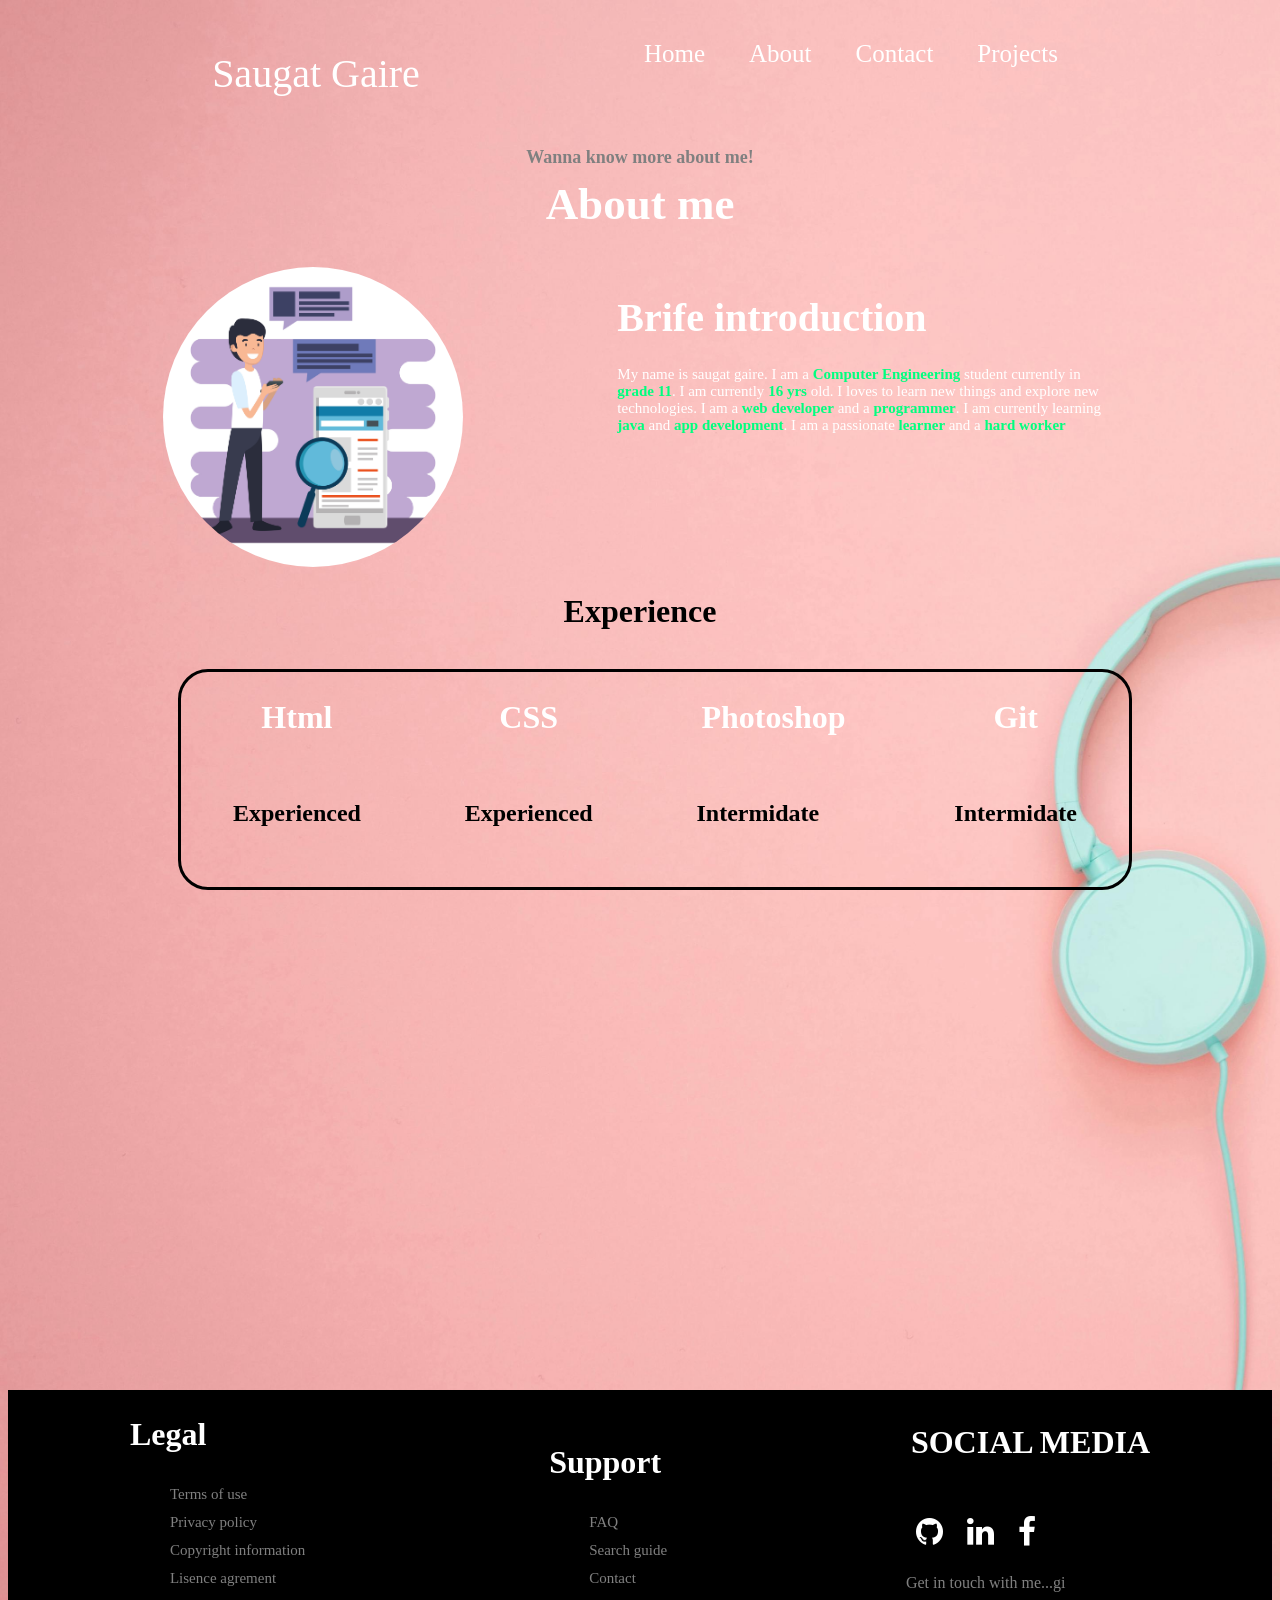
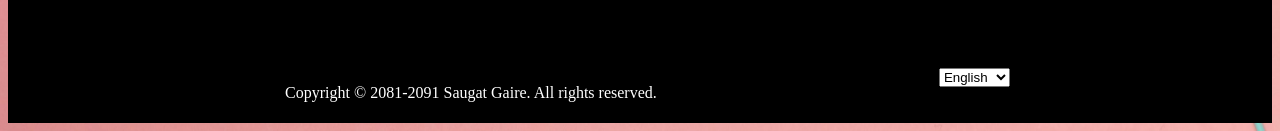
==== portfolio/markup/about.html @ c960ef88 "Add files via upload" ====
<!DOCTYPE html>
<html lang="en">
<head>
    <meta charset="UTF-8">
    <meta name="viewport" content="width=device-width, initial-scale=1.0">
    <link rel="stylesheet" href="../styles/about.css">
    <link rel="stylesheet" href="https://cdnjs.cloudflare.com/ajax/libs/font-awesome/4.7.0/css/font-awesome.min.css">
    <title>about</title>
</head>
<body>
    <div class="top">
        
        <nav>
            <div class="name">
                <p>Saugat Gaire</p>
            </div>
            <div class="links">
            <a href="../markup/homepage.html">Home</a>
            <a href="../markup/about.html">About</a>
           <a href="#">Contact</a>
            <a href="#">Projects</a>
            </div>
        </nav>
    </div>


    <div class="title">
        <h1>Wanna know more about me!</h1>
        <br>
        <h2>About me</h2>
    </div>

<div class="center">
<div class="image">
    <img src="../images/about.jpg" alt="">
</div>
<div class="content">
    <h1>Brife introduction</h1>
    <br>
    <p>My name is saugat gaire. I am a <span>Computer Engineering</span> student currently in <span>grade 11</span>. I am currently <span>16 yrs</span> old.
        I loves to learn new things and explore new technologies. I am a <span>web developer</span>
        and a <span>programmer</span>. I am currently learning <span>java</span>
        and <span>app development</span>. 
I am a passionate<span> learner </span>and a <span>hard worker</span>


    </p>

</div>
</div>

<div class="exp">
    <h1>Experience</h1>
    <br>
    <div class="item">
        <div class="html box">
            <h1>Html</h1>
            <br>
            <h2>Experienced</h2>
        </div>
        <div class="css box">
            <h1>CSS</h1>
            <br>
        <h2>Experienced</h2>
        </div>
        <div class="ps box">
            <h1>Photoshop</h1>
            <br>
            <h2>Intermidate</h2>
        </div>
        <div class="git box">
            <h1>Git</h1>
            <br>
            <h2>Intermidate</h2>
        </div>
    </div>
</div>


    <div class="bottom">
        <div class="legal box">
            <h1>Legal</h1>
            <ul>
                <li><a href="#">Terms of use</a></li>
                <li><a href="#">Privacy policy</a></li>
                <li><a href="#">Copyright information</a></li>
                <li><a href="#">Lisence agrement</a></li>
            </ul>
        </div>
        <div class="support box">
            <h1>Support</h1>
            <ul>
                <li><a href="#">FAQ</a></li>
                <li><a href="#">Search guide</a></li>
                <li><a href="#">Contact</a></li>
            </ul>
        </div>
        
        <div class="social box">
            <h1>SOCIAL MEDIA</h1>
            <br>
            <a href="https://github.com/Saugat-69"><i class="fa fa-github fa-2x" aria-hidden="true"></i></a>
            <i class="fa fa-linkedin fa-2x" aria-hidden="true"></i>
            <a href="https://www.facebook.com/profile.php?id=100068671606053"><i class="fa fa-facebook fa-2x" aria-hidden="true"></i></a>
            <p>Get in touch with me...gi</p>
        </div>
    
    </div>
    
    <footer>
    
        <p>Copyright &copy; 2081-2091 Saugat Gaire. All rights reserved.</p>
        <div class="language">
            <select name="lang" id="lang">
            <option value="eng">English</option>
            <option value="nep">Nepali</option>
            <option value="chin">Chinese</option>
            <option value="spain">Spanish</option>
        </select>
    </div>
        
    </footer>
</body>
</html>
---- portfolio/styles/about.css ----
body{
    background-image: url(../images/bg.jpg);
    background-size: cover;
}
.top p{
    padding: 12px ,12px ,12px ,12px;
    margin: 10px 10px;
    color: white;
    font-size: 40px;
    font-family: monospace;
    text-align: center;
}
.top nav{
    background-color: transparent;
    display: flex;
    justify-content: space-evenly;
    padding: auto;
    margin: auto;
    margin-top: 40px;
}
.name p{
    color: white;
    font-family: cursive;
    font-size: 40px;
    transition: all 0.4s ease-in;
}
.name p:hover{
    font-size: 42px;
    translate: 0 20px;
}
.top nav .links a{
    padding: 20px 20px 20px 20px;
    margin: auto;
    font-style: normal;
    font-family: cursive;
    color: rgb(255, 255, 255);
    font-size: 25px;
    text-decoration: none;
    border-bottom: 1px solid transparent;
    transition: all 0.5s ease-in-out;
}
.top nav .links a:hover{
    color: gray;
    border-bottom: 1px solid black;
    transition: all 0.5s ease-in-out;
    font-size: 27px;
}


.title{
    
}
.title h1{
    margin-top: 40px;
    color: gray;
    font-size: 18px;
    font-family: cursive;
    text-align: center;
}
.title h2{
    margin-top: -20px;
    color: white;
    font-size: 45px;
    font-family: cursive;
    text-align: center;
}
.center{
    display: flex;
    justify-content: space-evenly;
}
.center img{
    border-radius: 50%;
    width: 300px;
    height: 300px;
}
.center .content h1{
    color: white;
    font-size: 40px;
    font-family: cursive;
}
.content p{
    margin-top: -20px;
    color: white;
    font-size: 15px;
    font-family: cursive;
    max-width: 500px;
}
.content p span{
    color: springgreen;
    font-weight: bold;
}

.exp h1{
    text-align: center;
}
.exp .item{
    margin-left: 170px;
    padding: -10px;
    display: flex;
    justify-content: space-evenly;
    border: 3px solid black;
    border-radius: 30px;
    max-width: 75%;
}


.bottom{
    background-color: black;
    display: flex;
    padding: auto;
    margin: auto;
    margin-top: 500px;
    width: 100%;
    justify-content: center;
    bottom: 0;
}
.box{
    padding: auto;
    margin: auto;
    margin-bottom: 40px;
}
.box h1{
    font-size: 25   px;
color: white;
padding: 5px;
}
.box ul li{
    padding: 5px;
    list-style: none;
}
.box p{
    color: gray;
}
.box ul li a{
    padding: auto;
    text-decoration: none;
    color: gray;
    font-size: 15px;
}
.box ul li a:hover{
    color: white;
    font-size: 18px;
}

footer{
    display: flex;
    justify-content: space-evenly;
    background-color: black;
    width: 100%;
}
footer p{
    padding: 20px 5px 5px 20px;
    color: white;
    font-size: medium;
    font-family:'Times New Roman', Times, serif;
}
footer .language{
    padding: 20px 5px 5px 20px;
    color: black;
    font-size: medium;
    font-family:'Times New Roman', Times, serif;
    stroke: gray;
    stroke-width: 10px;
}
.box i{
    color: white;
    padding: 10px;
}
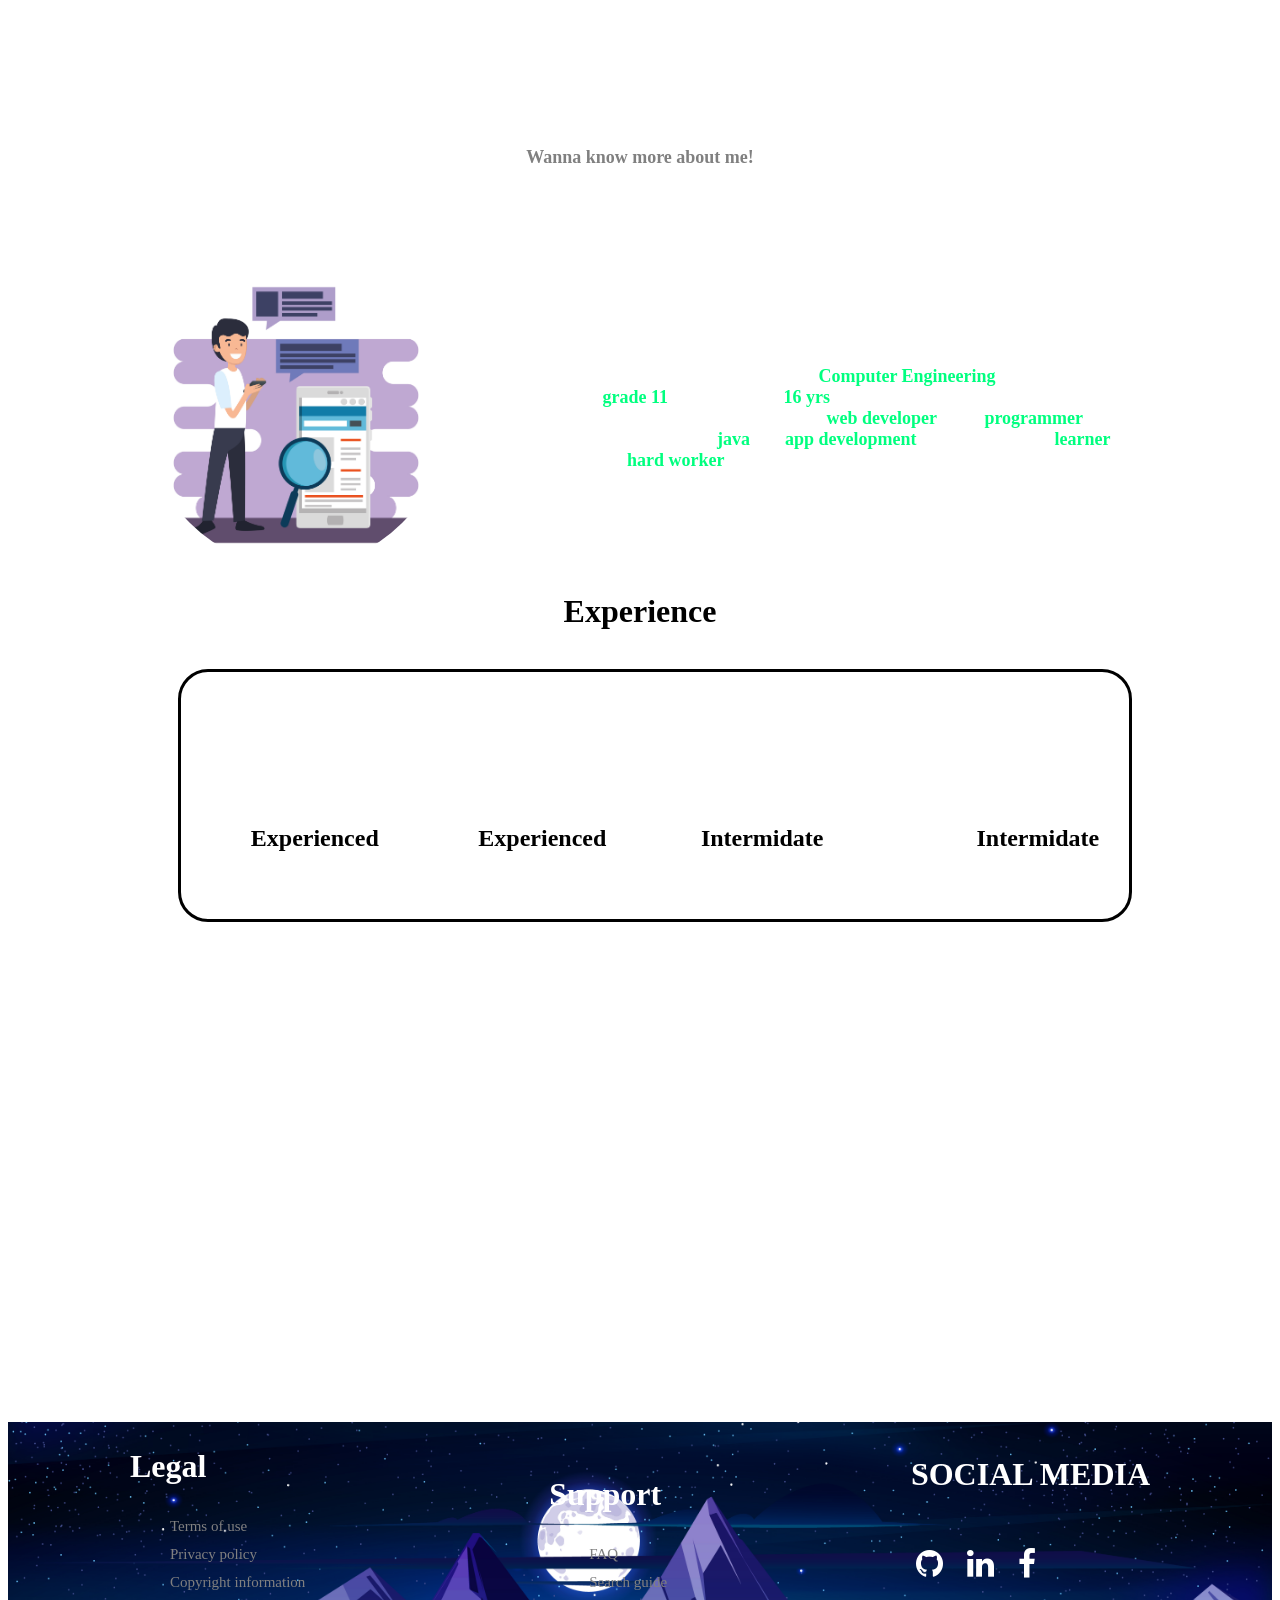
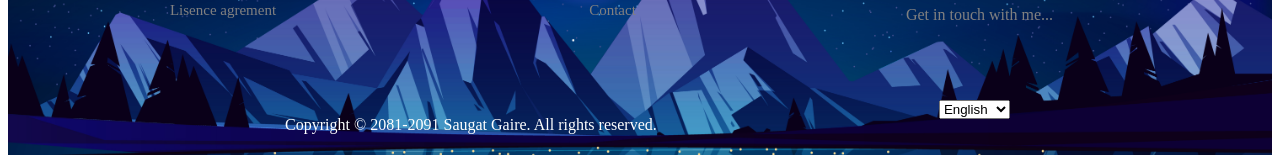
==== commit b5821101: "changes" ====
--- a/portfolio/markup/about.html
+++ b/portfolio/markup/about.html
@@ -54,30 +54,31 @@
     <br>
     <div class="item">
         <div class="html box">
-            <h1>Html</h1>
+            <h1><i class="fa fa-html5" aria-hidden="true"></i> Html</h1>
             <br>
-            <h2>Experienced</h2>
+            <h2><i class="fa fa-angle-double-right" aria-hidden="true"></i> Experienced</h2>
         </div>
         <div class="css box">
-            <h1>CSS</h1>
+            <h1><i class="fa fa-css3" aria-hidden="true"></i> CSS</h1>
             <br>
-        <h2>Experienced</h2>
+        <h2><i class="fa fa-angle-double-right" aria-hidden="true"></i> Experienced</h2>
         </div>
         <div class="ps box">
-            <h1>Photoshop</h1>
+            <h1><i class="fa fa-camera" aria-hidden="true"></i> Photoshop</h1>
             <br>
-            <h2>Intermidate</h2>
+            <h2><i class="fa fa-angle-right" aria-hidden="true"></i> Intermidate</h2>
         </div>
         <div class="git box">
-            <h1>Git</h1>
+            <h1><i class="fa fa-github" aria-hidden="true"></i> Git</h1>
             <br>
-            <h2>Intermidate</h2>
+            <h2><i class="fa fa-angle-right" aria-hidden="true"></i> Intermidate</h2>
         </div>
     </div>
 </div>
 
-
+<div class="botcont">
     <div class="bottom">
+        
         <div class="legal box">
             <h1>Legal</h1>
             <ul>
@@ -102,23 +103,25 @@
             <a href="https://github.com/Saugat-69"><i class="fa fa-github fa-2x" aria-hidden="true"></i></a>
             <i class="fa fa-linkedin fa-2x" aria-hidden="true"></i>
             <a href="https://www.facebook.com/profile.php?id=100068671606053"><i class="fa fa-facebook fa-2x" aria-hidden="true"></i></a>
-            <p>Get in touch with me...gi</p>
+            <p>Get in touch with me...</p>
         </div>
+        </div>
+        <footer>
+    
+            <p>Copyright &copy; 2081-2091 Saugat Gaire. All rights reserved.</p>
+            <div class="language">
+                <select name="lang" id="lang">
+                <option value="eng">English</option>
+                <option value="nep">Nepali</option>
+                <option value="chin">Chinese</option>
+                <option value="spain">Spanish</option>
+            </select>
+        </div>
+            
+        </footer>
     
     </div>
     
-    <footer>
     
-        <p>Copyright &copy; 2081-2091 Saugat Gaire. All rights reserved.</p>
-        <div class="language">
-            <select name="lang" id="lang">
-            <option value="eng">English</option>
-            <option value="nep">Nepali</option>
-            <option value="chin">Chinese</option>
-            <option value="spain">Spanish</option>
-        </select>
-    </div>
-        
-    </footer>
 </body>
 </html>
--- a/portfolio/styles/about.css
+++ b/portfolio/styles/about.css
@@ -1,5 +1,5 @@
 body{
-    background-image: url(../images/bg.jpg);
+    background-image: url(../images/bg7.jpg);
     background-size: cover;
 }
 .top p{
@@ -47,9 +47,7 @@
 }
 
 
-.title{
-    
-}
+
 .title h1{
     margin-top: 40px;
     color: gray;
@@ -72,6 +70,12 @@
     border-radius: 50%;
     width: 300px;
     height: 300px;
+    transition: all 0.5s ease-in-out;
+}
+.center img:hover{
+    transform: scale(1.1);
+    translate: 0px 60px;
+
 }
 .center .content h1{
     color: white;
@@ -81,13 +85,17 @@
 .content p{
     margin-top: -20px;
     color: white;
-    font-size: 15px;
+    font-size: 18px;
     font-family: cursive;
-    max-width: 500px;
+    max-width: 550px;
 }
 .content p span{
     color: springgreen;
     font-weight: bold;
+    transition: all 0.4s ease;
+}
+.content p span:hover{
+     font-size: 20px;
 }
 
 .exp h1{
@@ -103,9 +111,11 @@
     max-width: 75%;
 }
 
-
+.botcont{
+    background-image: url(../images/bg4.jpg);
+    background-size: cover;
+}
 .bottom{
-    background-color: black;
     display: flex;
     padding: auto;
     margin: auto;
@@ -145,7 +155,7 @@
 footer{
     display: flex;
     justify-content: space-evenly;
-    background-color: black;
+    
     width: 100%;
 }
 footer p{
